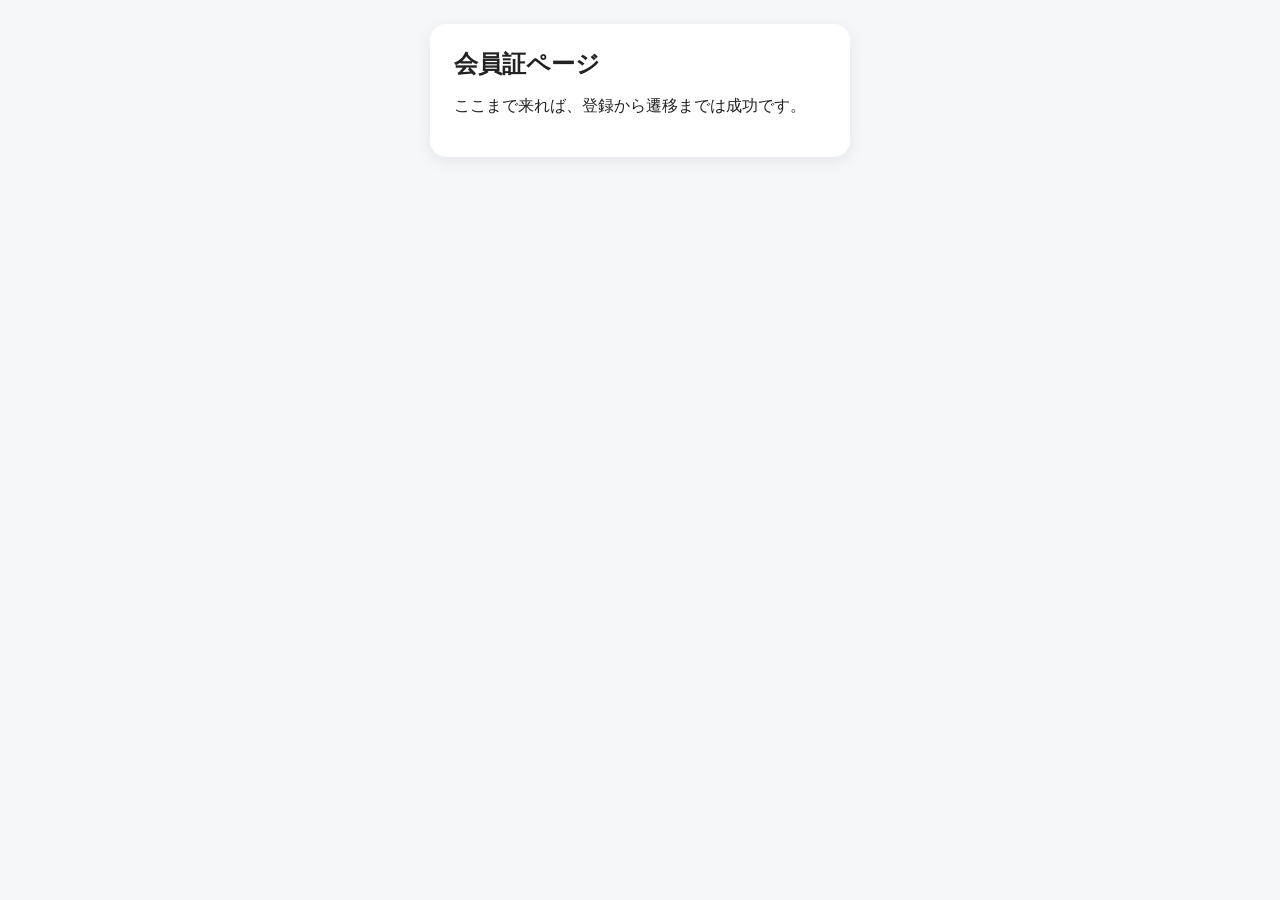
==== member.html @ 979781f6 "Add files via upload" ====
<!DOCTYPE html>
<html lang="ja">
<head>
  <meta charset="UTF-8" />
  <meta name="viewport" content="width=device-width, initial-scale=1.0" />
  <title>会員証 | MRゴルフセンター会員証</title>
  <link rel="stylesheet" href="css/style.css" />
</head>
<body>
  <main class="container">
    <section class="card">
      <h1>会員証ページ</h1>
      <p>ここまで来れば、登録から遷移までは成功です。</p>
    </section>
  </main>
</body>
</html>
---- css/style.css ----
body {
  margin: 0;
  font-family: sans-serif;
  background: #f5f7fb;
  color: #222;
}

.container {
  max-width: 420px;
  margin: 0 auto;
  padding: 24px 16px;
}

.card {
  background: #fff;
  border-radius: 16px;
  padding: 24px;
  box-shadow: 0 4px 16px rgba(0, 0, 0, 0.08);
}

h1 {
  font-size: 24px;
  margin-top: 0;
  margin-bottom: 16px;
}

.description {
  margin-bottom: 20px;
  color: #555;
}

.form-group {
  margin-bottom: 16px;
}

label {
  display: block;
  font-size: 14px;
  margin-bottom: 6px;
  font-weight: bold;
}

input {
  width: 100%;
  box-sizing: border-box;
  padding: 12px;
  border: 1px solid #ccc;
  border-radius: 10px;
  font-size: 16px;
}

button {
  width: 100%;
  padding: 14px;
  border: none;
  border-radius: 10px;
  background: #06c755;
  color: white;
  font-size: 16px;
  font-weight: bold;
  cursor: pointer;
}

button:disabled {
  opacity: 0.6;
  cursor: not-allowed;
}

.message {
  margin-top: 16px;
  font-size: 14px;
  color: #d33;
}

.loading-spinner {
  width: 32px;
  height: 32px;
  border: 4px solid #ddd;
  border-top: 4px solid #06c755;
  border-radius: 50%;
  animation: spin 0.8s linear infinite;
  margin: 16px auto 0;
}

@keyframes spin {
  to {
    transform: rotate(360deg);
  }
}body {
  margin: 0;
  font-family: sans-serif;
  background: #f5f7fb;
  color: #222;
}

.container {
  max-width: 420px;
  margin: 0 auto;
  padding: 24px 16px;
}

.card {
  background: #fff;
  border-radius: 16px;
  padding: 24px;
  box-shadow: 0 4px 16px rgba(0, 0, 0, 0.08);
}

h1 {
  font-size: 24px;
  margin-top: 0;
  margin-bottom: 16px;
}

.description {
  margin-bottom: 20px;
  color: #555;
}

.form-group {
  margin-bottom: 16px;
}

label {
  display: block;
  font-size: 14px;
  margin-bottom: 6px;
  font-weight: bold;
}

input {
  width: 100%;
  box-sizing: border-box;
  padding: 12px;
  border: 1px solid #ccc;
  border-radius: 10px;
  font-size: 16px;
}

button {
  width: 100%;
  padding: 14px;
  border: none;
  border-radius: 10px;
  background: #06c755;
  color: white;
  font-size: 16px;
  font-weight: bold;
  cursor: pointer;
}

button:disabled {
  opacity: 0.6;
  cursor: not-allowed;
}

.message {
  margin-top: 16px;
  font-size: 14px;
  color: #d33;
}

.loading-spinner {
  width: 32px;
  height: 32px;
  border: 4px solid #ddd;
  border-top: 4px solid #06c755;
  border-radius: 50%;
  animation: spin 0.8s linear infinite;
  margin: 16px auto 0;
}

@keyframes spin {
  to {
    transform: rotate(360deg);
  }
}
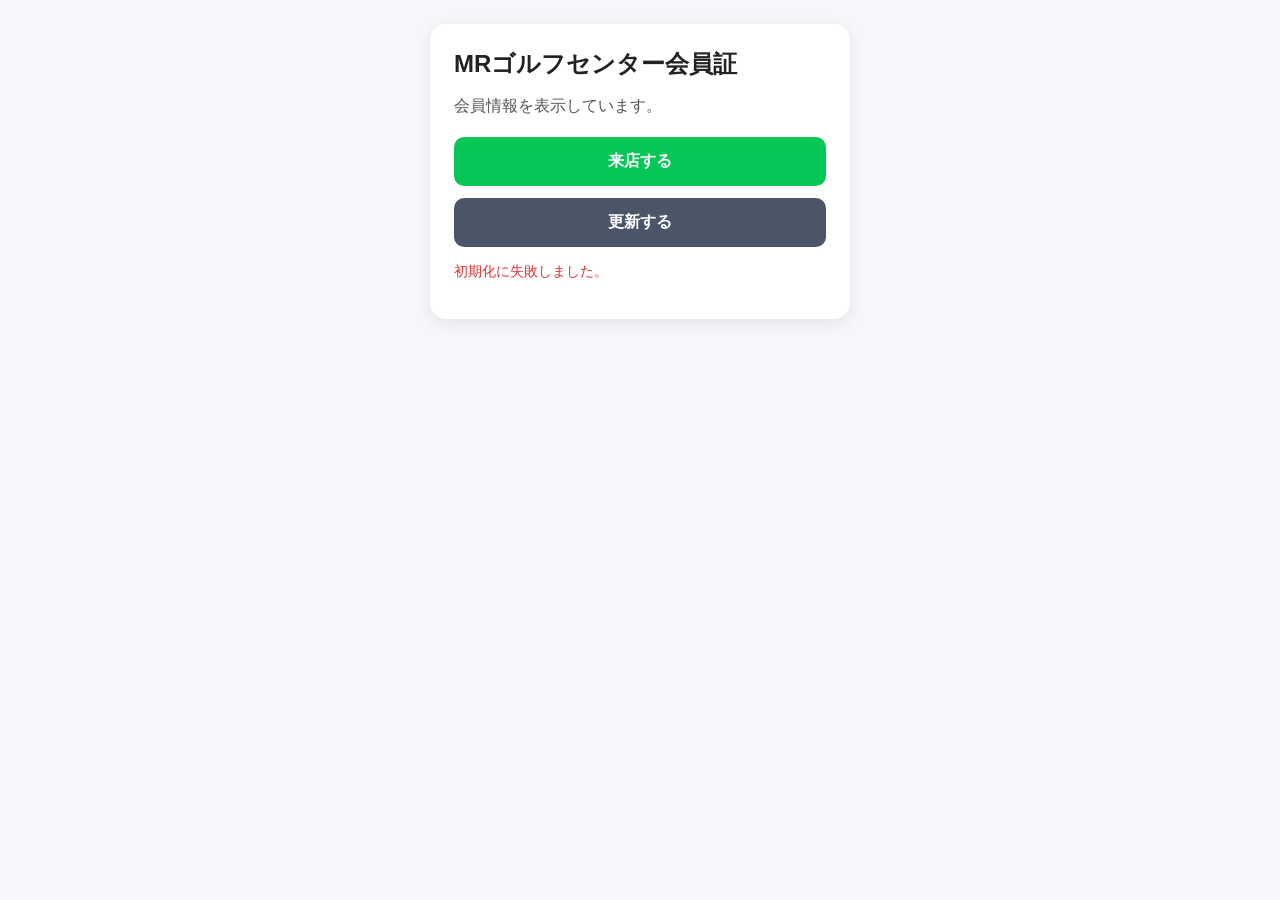
==== commit fa9ebea8: "Add files via upload" ====
--- a/member.html
+++ b/member.html
@@ -9,9 +9,52 @@
 <body>
   <main class="container">
     <section class="card">
-      <h1>会員証ページ</h1>
-      <p>ここまで来れば、登録から遷移までは成功です。</p>
+      <h1>MRゴルフセンター会員証</h1>
+      <p class="description">会員情報を表示しています。</p>
+
+      <div id="memberCard" class="member-card" style="display: none;">
+        <div class="member-row">
+          <span class="label">会員番号</span>
+          <span id="memberNo">-</span>
+        </div>
+
+        <div class="member-row">
+          <span class="label">お名前</span>
+          <span id="memberName">-</span>
+        </div>
+
+        <div class="member-row">
+          <span class="label">ステータス</span>
+          <span id="memberStatus">-</span>
+        </div>
+
+        <div class="member-row">
+          <span class="label">ランク</span>
+          <span id="memberRank">-</span>
+        </div>
+
+        <div class="member-row">
+          <span class="label">来店回数</span>
+          <span id="visitCount">-</span>
+        </div>
+
+        <div class="member-row">
+          <span class="label">最終来店日</span>
+          <span id="lastVisitAt">-</span>
+        </div>
+      </div>
+
+      <button id="visitButton" type="button">来店する</button>
+      <button id="reloadButton" type="button" class="sub-button">更新する</button>
+
+      <p id="message" class="message"></p>
     </section>
   </main>
+
+  <script src="https://static.line-scdn.net/liff/edge/2/sdk.js"></script>
+  <script src="js/config.js"></script>
+  <script src="js/liff-init.js"></script>
+  <script src="js/api.js"></script>
+  <script src="js/member.js"></script>
 </body>
 </html>
--- a/css/style.css
+++ b/css/style.css
@@ -174,4 +174,35 @@
   to {
     transform: rotate(360deg);
   }
+}
+
+.member-card {
+  margin-top: 20px;
+  margin-bottom: 20px;
+  padding: 16px;
+  border: 1px solid #e2e8f0;
+  border-radius: 12px;
+  background: #fafcff;
+}
+
+.member-row {
+  display: flex;
+  justify-content: space-between;
+  align-items: center;
+  padding: 10px 0;
+  border-bottom: 1px solid #eee;
+}
+
+.member-row:last-child {
+  border-bottom: none;
+}
+
+.label {
+  font-weight: bold;
+  color: #555;
+}
+
+.sub-button {
+  margin-top: 12px;
+  background: #4a5568;
 }
